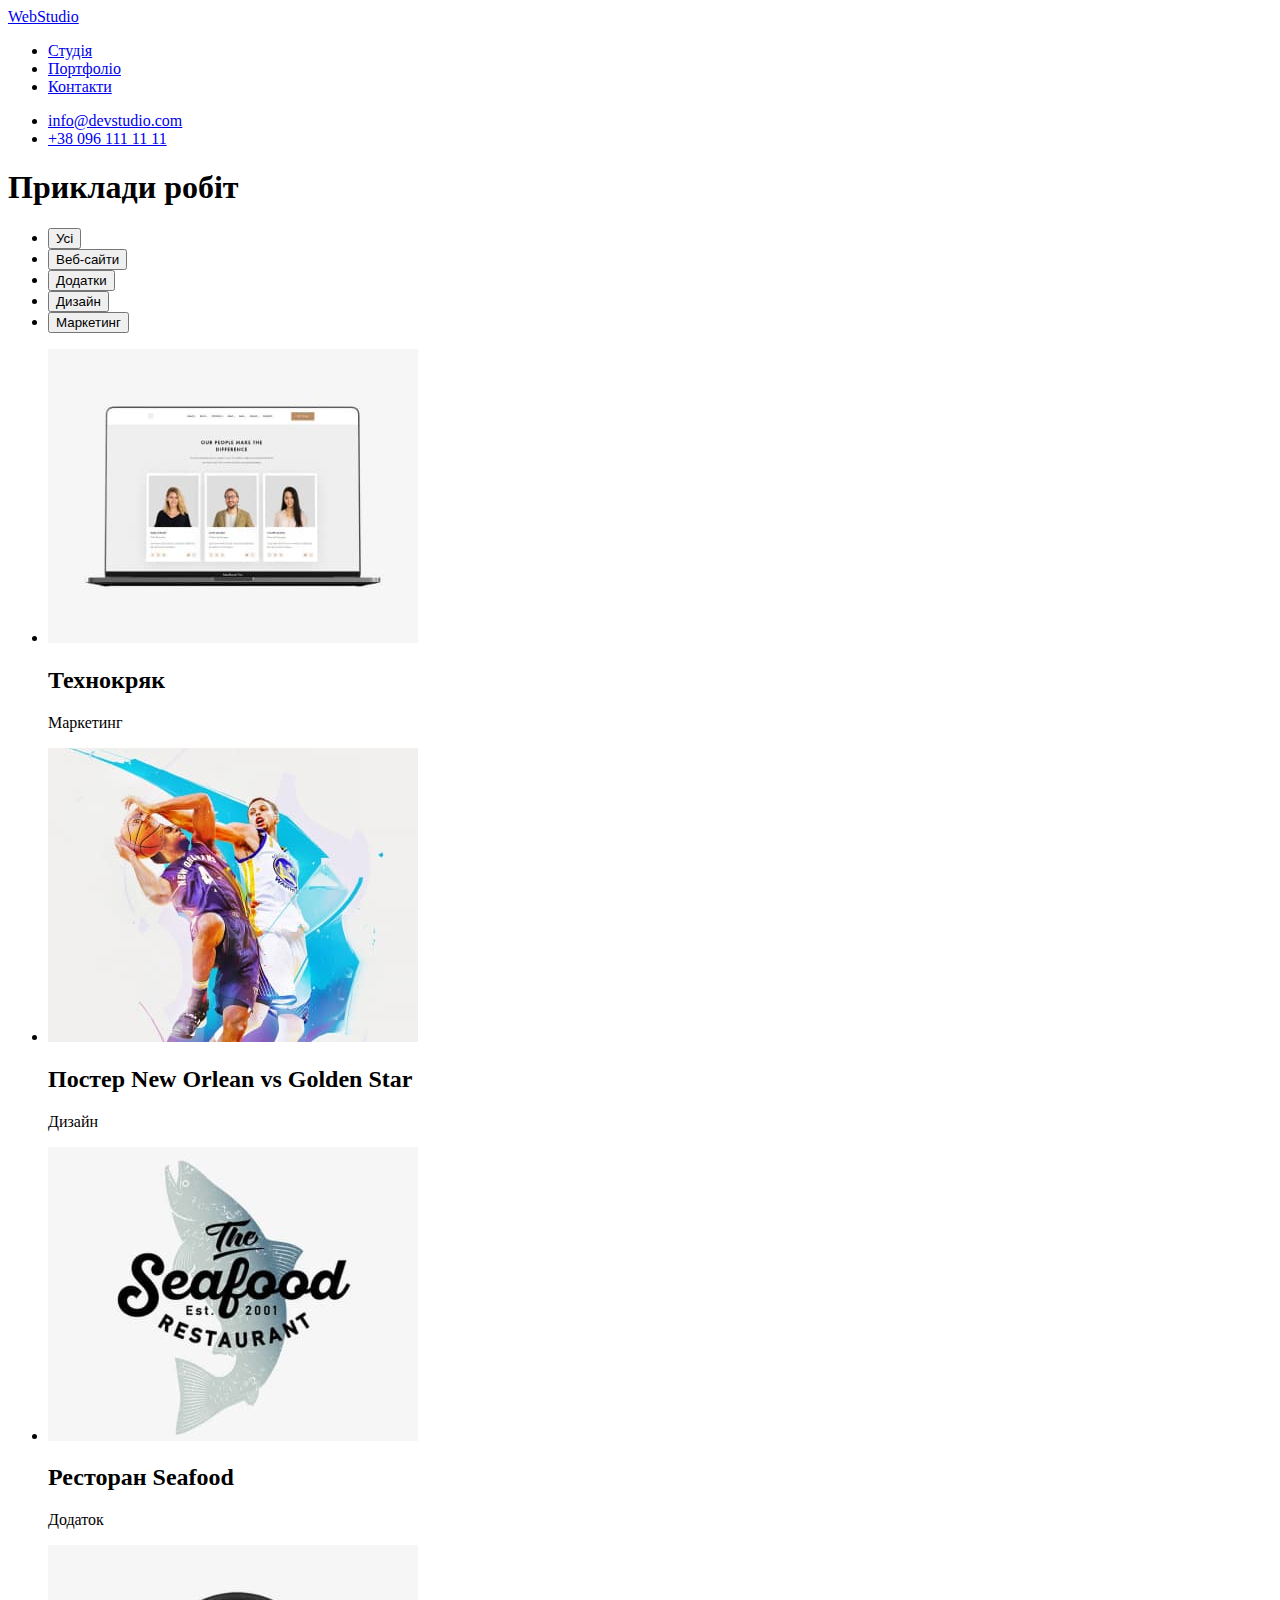
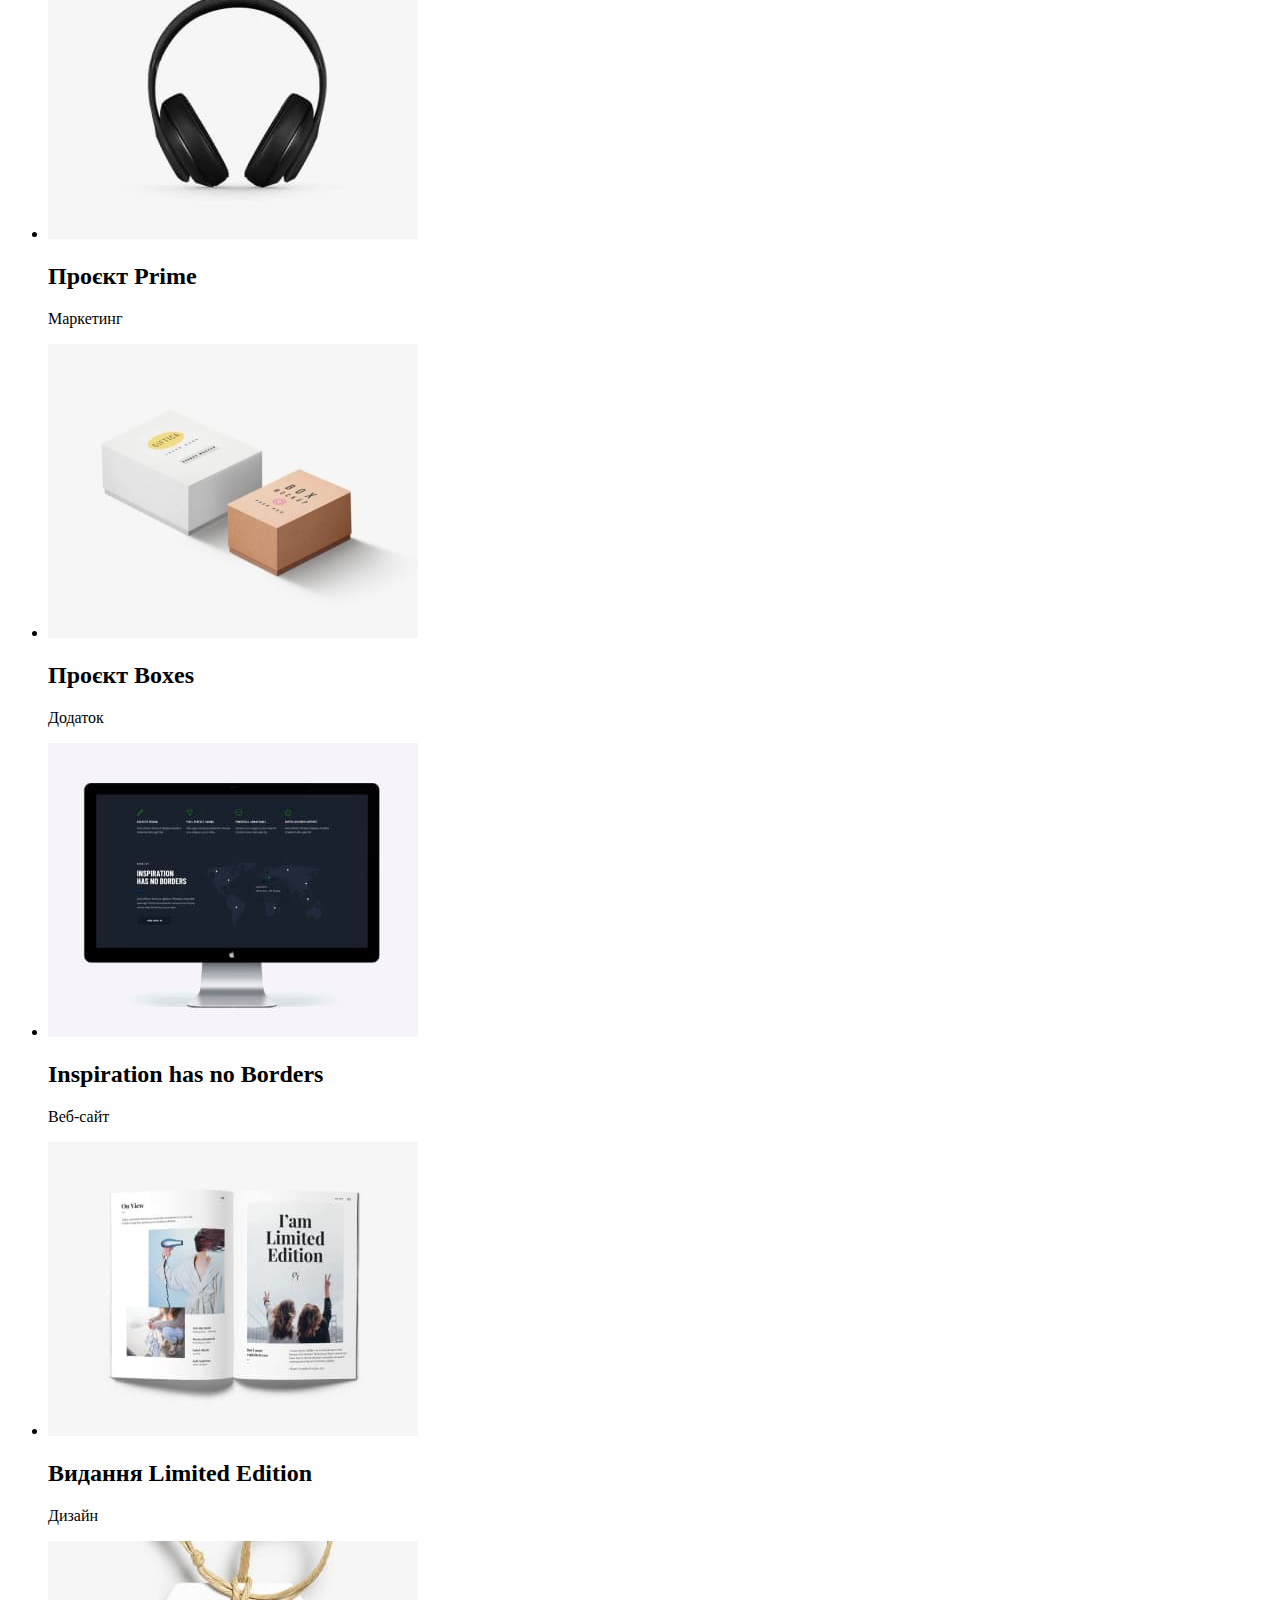
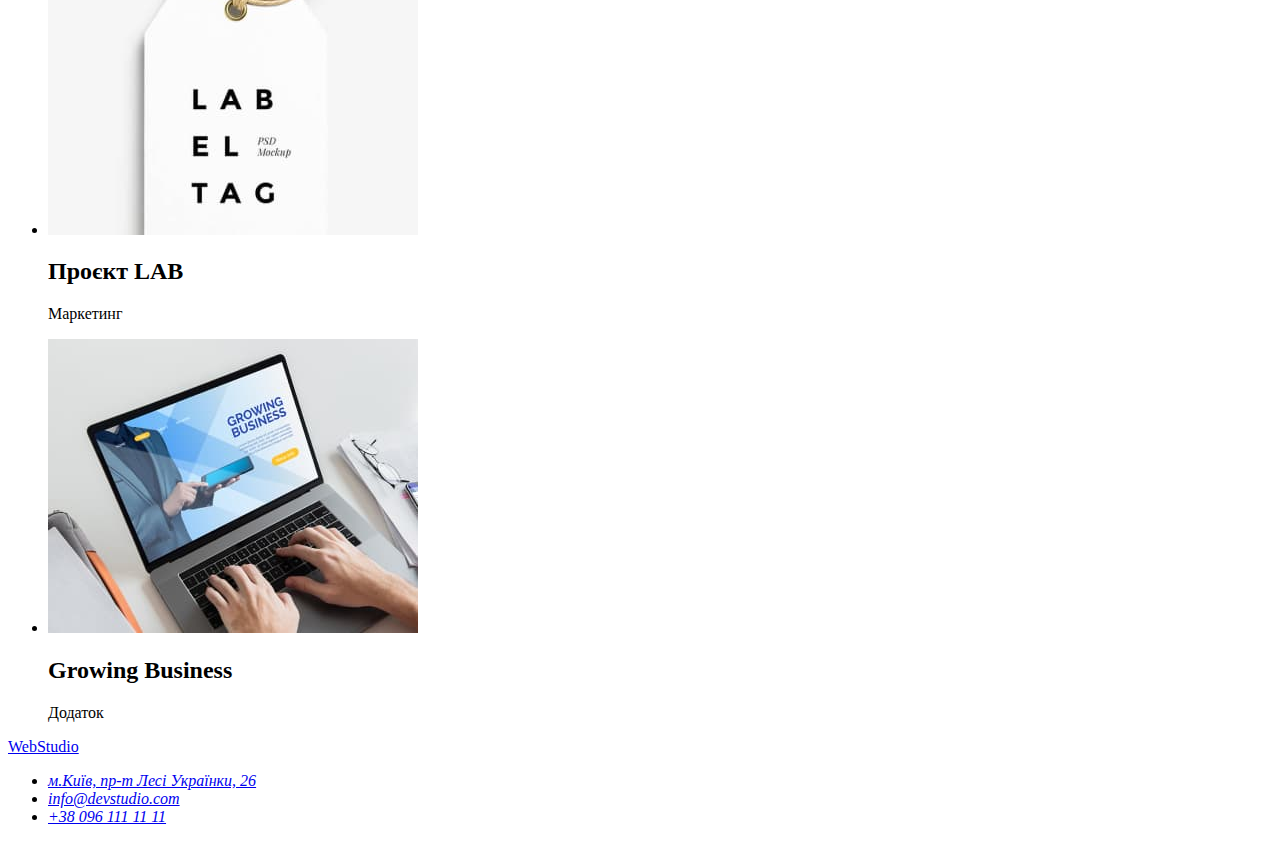
==== portfolio.html @ bfee5819 "add portfolio and class" ====
<!DOCTYPE html>
<html lang="uk">

<head>
    <meta charset="UTF-8">
    <meta http-equiv="X-UA-Compatible" content="IE=edge">
    <meta name="viewport" content="width=device-width, initial-scale=1.0">
    <title>Document</title>
    <link rel="preconnect" href="https://fonts.googleapis.com">
    <link rel="preconnect" href="https://fonts.gstatic.com" crossorigin>
    <link href="https://fonts.googleapis.com/css2?family=Raleway:wght@700&family=Roboto:wght@400;500;700;900&display=swap"
    rel="stylesheet">
    <link rel="stylesheet" href="./css/ctyles.css">
</head>

<body>
    <header>
        <nav>
            <a href="./index.html">WebStudio</a>
            <ul>
                <li><a href="#">Студія</a> </li>
                <li><a href="./portfolio.html">Портфоліо</a> </li>
                <li><a href="#">Контакти</a> </li>
            </ul>
        </nav>
        <ul>
            <li><a href="mailto:info@devstudio.com"> info@devstudio.com </a></li>
            <li><a href="tel:+380961111111">+38 096 111 11 11</a></li>
        </ul>
    </header>
    <main>
        <section>
            <h1>Приклади робіт</h1>
            <ul>
                <li><button type="button">Усі</button></li>
                <li><button type="button">Веб-сайти</button></li>
                <li><button type="button">Додатки</button></li>
                <li><button type="button">Дизайн</button></li>
                <li><button type="button">Маркетинг</button></li>
            </ul>
            <ul>
                <li>
                    <img src="./images/p1.jpg" alt="Чорні навушники" width="370" />
                    <h2>Технокряк</h2>
                    <p>Маркетинг</p>
                </li>
                <Li><img src="./images/p2.jpg" alt="Два баскетболісти з м'ячем" width="370" />
                    <h2>Постер New Orlean vs Golden Star</h2>
                    <p>Дизайн</p>
                </Li>
                <Li><img src="./images/p3.jpg" alt="Логотип ресторану з рибою на фоні" width="370" />
                    <h2>Ресторан Seafood</h2>
                    <p>Додаток</p>
                </Li>
                <Li><img src="./images/p4.jpg" alt="Навушники" width="370" />
                    <h2>Проєкт Prime</h2>
                    <p>Маркетинг</p>
                </Li>
                <Li><img src="./images/p5.jpg" alt="Біла та коричнева коробки" width="370" />
                    <h2>Проєкт Boxes</h2>
                    <p>Додаток</p>
                </Li>
                <Li><img src="./images/p6.jpg" alt="Макбук" width="370" />
                    <h2>Inspiration has no Borders</h2>
                    <p>Веб-сайт</p>
                </Li>
                <Li><img src="./images/p7.jpg" alt="Відкритий журнал" width="370" />
                    <h2>Видання Limited Edition</h2>
                    <p>Дизайн</p>
                </Li>
                <Li><img src="./images/p8.jpg" alt="Бірка для одягу з логотипом" width="370" />
                    <h2>Проєкт LAB</h2>
                    <p>Маркетинг</p>
                </Li>
                <Li><img src="./images/p9.jpg" alt="Ноутбук з сайтом компанії" width="370" />
                    <h2>Growing Business</h2>
                    <p>Додаток</p>
                </Li>
            </ul>
        </section>
    </main>
    <footer>
        <a href="./index.html">WebStudio</a>
        <address>
            <ul>
                <li><a href="https://goo.gl/maps/HZDYahPjMkfsDSxE6" target="_blank" rel="noopener noreferrer nofollow">
                        м.Київ, пр-т Лесі Українки, 26</a> </li>
                <li><a href="mailto:info@devstudio.com"> info@devstudio.com </a></li>
                <li><a href="tel:+380961111111">+38 096 111 11 11</a></li>
            </ul>
        </address>
    </footer>
</body>

</html>
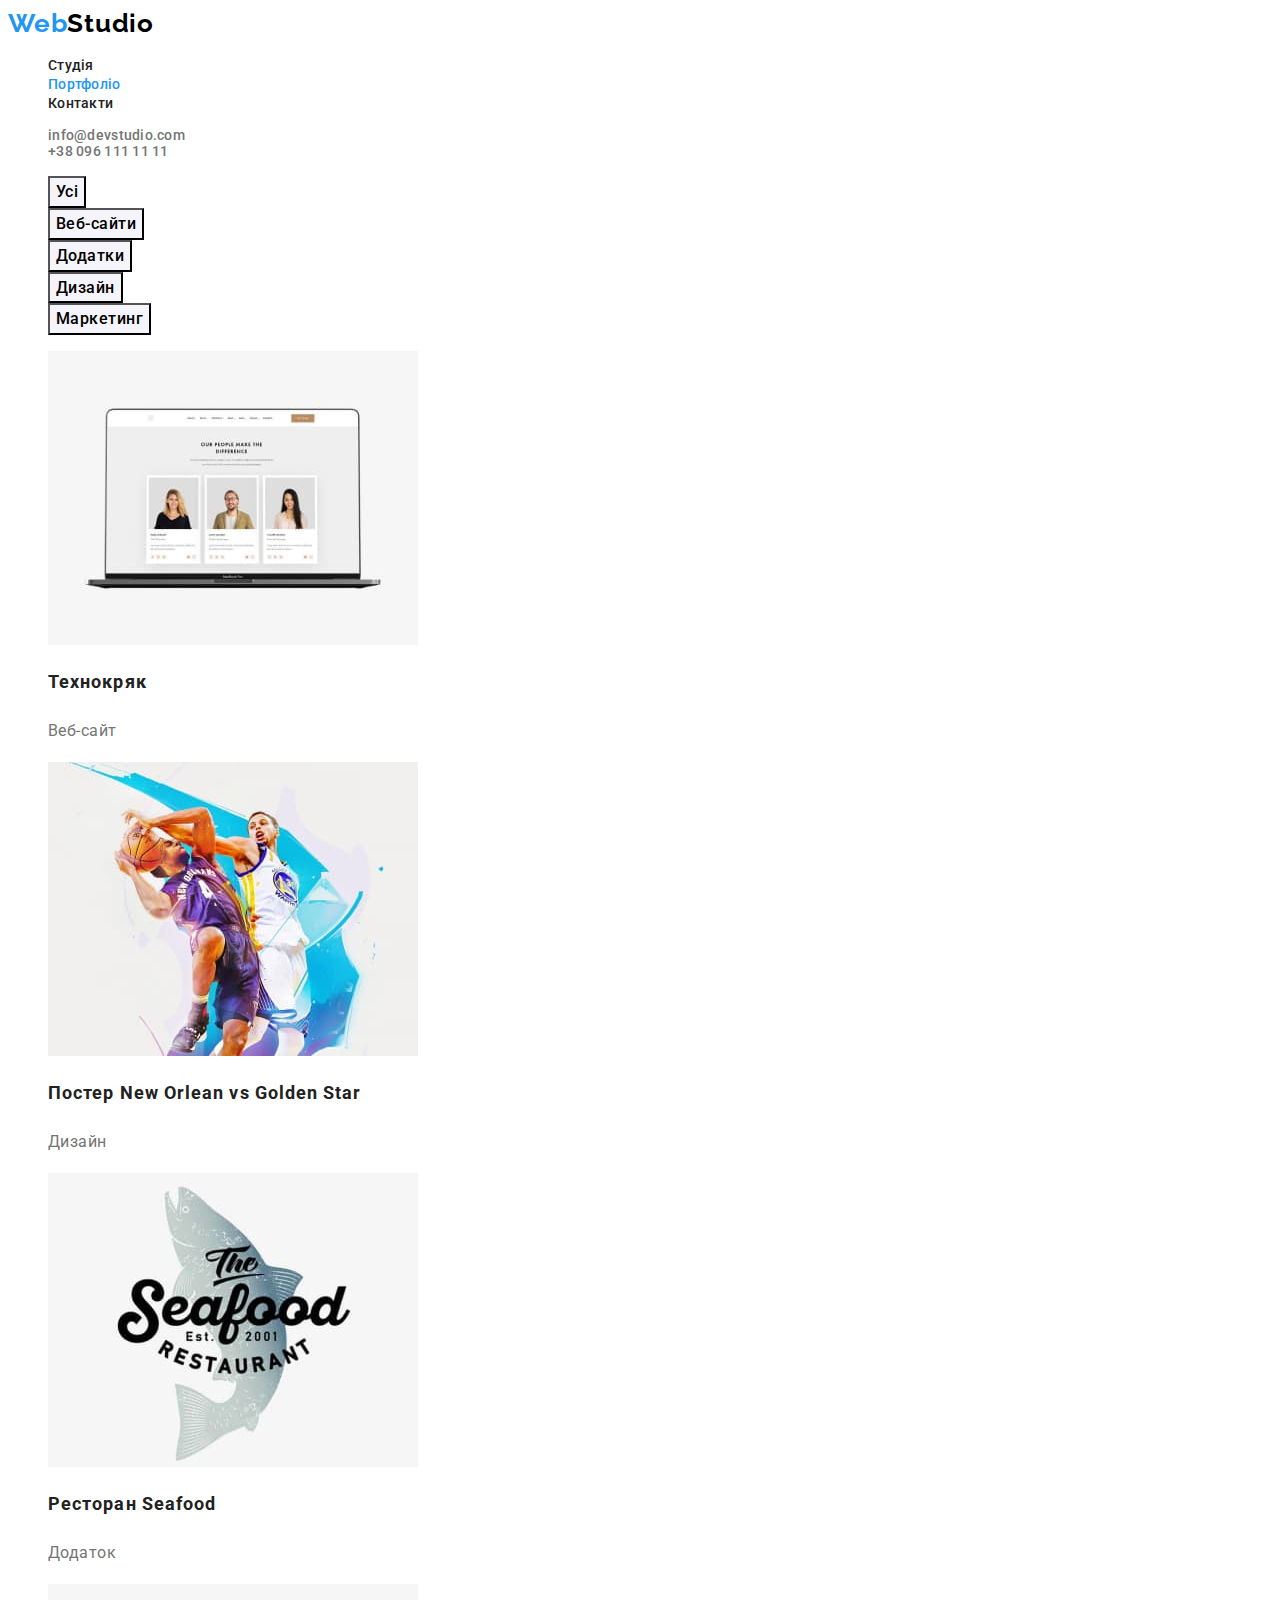
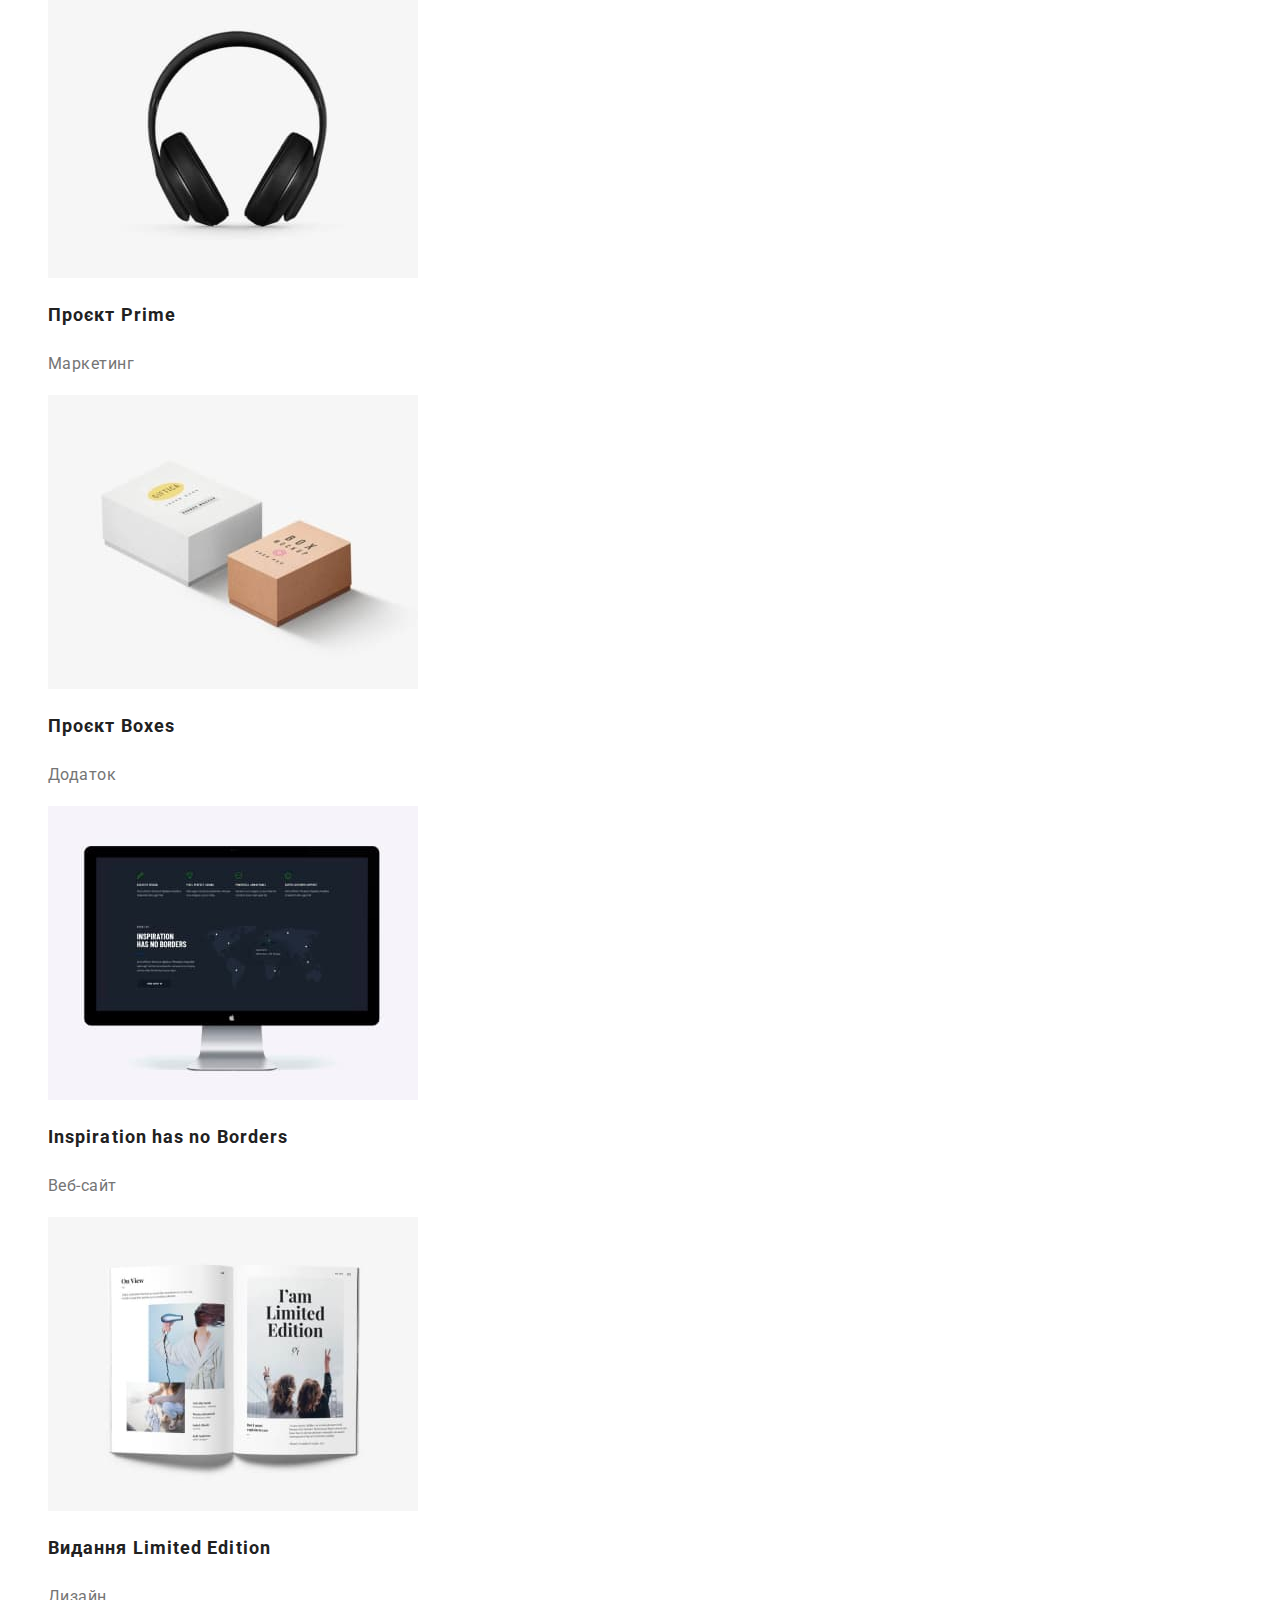
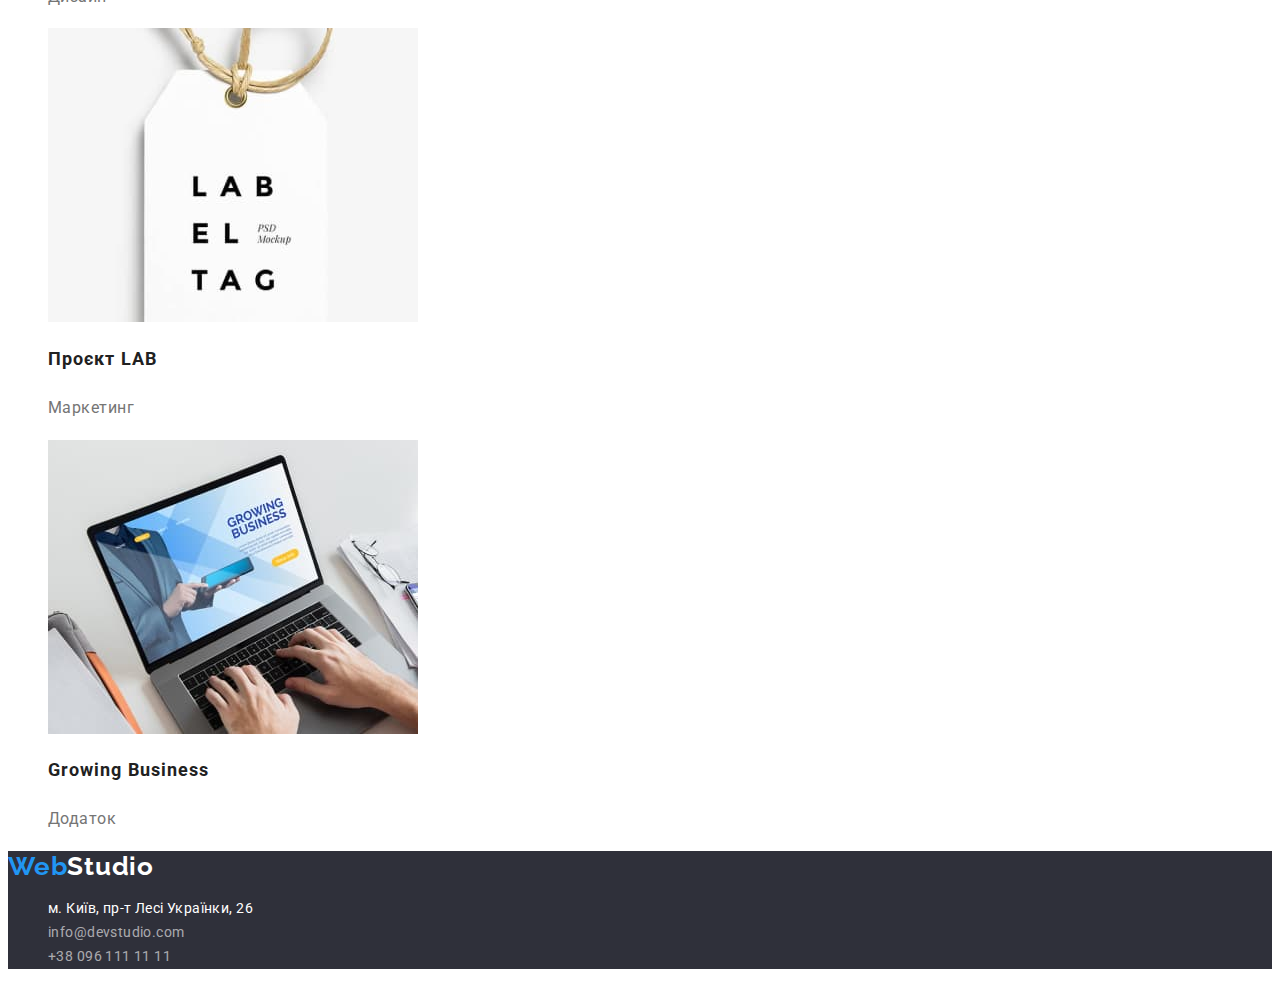
==== commit 000e6055: "finish css" ====
--- a/portfolio.html
+++ b/portfolio.html
@@ -5,88 +5,96 @@
     <meta charset="UTF-8">
     <meta http-equiv="X-UA-Compatible" content="IE=edge">
     <meta name="viewport" content="width=device-width, initial-scale=1.0">
-    <title>Document</title>
+    <title>Портфоліо</title>
     <link rel="preconnect" href="https://fonts.googleapis.com">
     <link rel="preconnect" href="https://fonts.gstatic.com" crossorigin>
-    <link href="https://fonts.googleapis.com/css2?family=Raleway:wght@700&family=Roboto:wght@400;500;700;900&display=swap"
-    rel="stylesheet">
+    <link
+        href="https://fonts.googleapis.com/css2?family=Raleway:wght@700&family=Roboto:wght@400;500;700;900&display=swap"
+        rel="stylesheet">
     <link rel="stylesheet" href="./css/ctyles.css">
 </head>
 
 <body>
-    <header>
-        <nav>
-            <a href="./index.html">WebStudio</a>
-            <ul>
-                <li><a href="#">Студія</a> </li>
-                <li><a href="./portfolio.html">Портфоліо</a> </li>
-                <li><a href="#">Контакти</a> </li>
+    <header class="main-header">
+        <nav class="site-nav">
+            <a href="./index.html" class="logo"><span class="logo blue">Web</span><span
+                    class="logo black">Studio</span></a>
+            <ul class="site-nav list">
+                <li class="list"><a class="link" href="./index.html">Студія</a> </li>
+                <li class="list"><a class="link current" href="./portfolio.html">Портфоліо</a> </li>
+                <li class="list"><a class="link" href="#">Контакти</a> </li>
             </ul>
         </nav>
-        <ul>
-            <li><a href="mailto:info@devstudio.com"> info@devstudio.com </a></li>
-            <li><a href="tel:+380961111111">+38 096 111 11 11</a></li>
+        </nav>
+        </nav>
+        <ul class="contacts-nav list">
+            <li class="mail list"><a class="link" href="mailto:info@devstudio.com"> info@devstudio.com </a></li>
+            <li class="tel list"><a class="link" href="tel:+380961111111">+38 096 111 11 11</a></li>
         </ul>
     </header>
     <main>
-        <section>
-            <h1>Приклади робіт</h1>
-            <ul>
-                <li><button type="button">Усі</button></li>
-                <li><button type="button">Веб-сайти</button></li>
-                <li><button type="button">Додатки</button></li>
-                <li><button type="button">Дизайн</button></li>
-                <li><button type="button">Маркетинг</button></li>
+        <section class="main-section">
+            <h1 class="visually-hidden">Приклади робіт</h1>
+            <ul class="works-menu">
+                <li class="menu-item"><button class="menu-btn" type="button">Усі</button></li>
+                <li class="menu-item"><button class="menu-btn" type="button">Веб-сайти</button></li>
+                <li class="menu-item"><button class="menu-btn" type="button">Додатки</button></li>
+                <li class="menu-item"><button class="menu-btn" type="button">Дизайн</button></li>
+                <li class="menu-item"><button class="menu-btn" type="button">Маркетинг</button></li>
             </ul>
-            <ul>
-                <li>
+            <ul class="works-content">
+                <li class="work-content-item">
                     <img src="./images/p1.jpg" alt="Чорні навушники" width="370" />
-                    <h2>Технокряк</h2>
-                    <p>Маркетинг</p>
+                    <h2 class="title">Технокряк</h2>
+                    <p class="text">Веб-сайт</p>
                 </li>
-                <Li><img src="./images/p2.jpg" alt="Два баскетболісти з м'ячем" width="370" />
-                    <h2>Постер New Orlean vs Golden Star</h2>
-                    <p>Дизайн</p>
+                <Li class="work-content-item"><img src="./images/p2.jpg" alt="Два баскетболісти з м'ячем" width="370" />
+                    <h2 class="title">Постер New Orlean vs Golden Star</h2>
+                    <p class="text">Дизайн</p>
                 </Li>
-                <Li><img src="./images/p3.jpg" alt="Логотип ресторану з рибою на фоні" width="370" />
-                    <h2>Ресторан Seafood</h2>
-                    <p>Додаток</p>
+                <Li class="work-content-item"><img src="./images/p3.jpg" alt="Логотип ресторану з рибою на фоні"
+                        width="370" />
+                    <h2 class="title">Ресторан Seafood</h2>
+                    <p class="text">Додаток</p>
                 </Li>
-                <Li><img src="./images/p4.jpg" alt="Навушники" width="370" />
-                    <h2>Проєкт Prime</h2>
-                    <p>Маркетинг</p>
+                <Li class="work-content-item"><img src="./images/p4.jpg" alt="Навушники" width="370" />
+                    <h2 class="title">Проєкт Prime</h2>
+                    <p class="text">Маркетинг</p>
                 </Li>
-                <Li><img src="./images/p5.jpg" alt="Біла та коричнева коробки" width="370" />
-                    <h2>Проєкт Boxes</h2>
-                    <p>Додаток</p>
+                <Li class="work-content-item"><img src="./images/p5.jpg" alt="Біла та коричнева коробки" width="370" />
+                    <h2 class="title">Проєкт Boxes</h2>
+                    <p class="text">Додаток</p>
                 </Li>
-                <Li><img src="./images/p6.jpg" alt="Макбук" width="370" />
-                    <h2>Inspiration has no Borders</h2>
-                    <p>Веб-сайт</p>
+                <Li class="work-content-item"><img src="./images/p6.jpg" alt="Макбук" width="370" />
+                    <h2 class="title">Inspiration has no Borders</h2>
+                    <p class="text">Веб-сайт</p>
                 </Li>
-                <Li><img src="./images/p7.jpg" alt="Відкритий журнал" width="370" />
-                    <h2>Видання Limited Edition</h2>
-                    <p>Дизайн</p>
+                <Li class="work-content-item"><img src="./images/p7.jpg" alt="Відкритий журнал" width="370" />
+                    <h2 class="title">Видання Limited Edition</h2>
+                    <p class="text">Дизайн</p>
                 </Li>
-                <Li><img src="./images/p8.jpg" alt="Бірка для одягу з логотипом" width="370" />
-                    <h2>Проєкт LAB</h2>
-                    <p>Маркетинг</p>
+                <Li class="work-content-item"><img src="./images/p8.jpg" alt="Бірка для одягу з логотипом"
+                        width="370" />
+                    <h2 class="title">Проєкт LAB</h2>
+                    <p class="text">Маркетинг</p>
                 </Li>
-                <Li><img src="./images/p9.jpg" alt="Ноутбук з сайтом компанії" width="370" />
-                    <h2>Growing Business</h2>
-                    <p>Додаток</p>
+                <Li class="work-content-item"><img src="./images/p9.jpg" alt="Ноутбук з сайтом компанії" width="370" />
+                    <h2 class="title">Growing Business</h2>
+                    <p class="text">Додаток</p>
                 </Li>
             </ul>
         </section>
     </main>
-    <footer>
-        <a href="./index.html">WebStudio</a>
-        <address>
-            <ul>
-                <li><a href="https://goo.gl/maps/HZDYahPjMkfsDSxE6" target="_blank" rel="noopener noreferrer nofollow">
-                        м.Київ, пр-т Лесі Українки, 26</a> </li>
-                <li><a href="mailto:info@devstudio.com"> info@devstudio.com </a></li>
-                <li><a href="tel:+380961111111">+38 096 111 11 11</a></li>
+    <footer class="footer-section">
+        <a href="./index.html" class="logo">
+            <span class="logo blue">Web</span><span class="logo white">Studio</span></a>
+        <address class="adress-nav">
+            <ul class="adress-nav-list">
+                <li class="adress list"><a class="adress link" href="https://goo.gl/maps/HZDYahPjMkfsDSxE6"
+                        target="_blank" rel="noopener noreferrer nofollow">м.
+                        Київ, пр-т Лесі Українки, 26</a> </li>
+                <li class="mail list"><a class="link" href="mailto:info@devstudio.com"> info@devstudio.com </a></li>
+                <li class="tel list"><a class="link" href="tel:+380961111111">+38 096 111 11 11</a></li>
             </ul>
         </address>
     </footer>
--- a/css/ctyles.css
+++ b/css/ctyles.css
@@ -0,0 +1,232 @@
+:root {
+  --primary-font: "Roboto", sans-serif;
+  --logo-font: "Raleway", sans-serif;
+  --secondaty-bg-color: #f5f4fa;
+  --primary-bg-color: #ffffff;
+  --primary-dark-color: #2f303a;
+  --primary-accent-color: #2196f3;
+  --title-text-color: #212121;
+  --primary-text-color: #757575;
+}
+
+body {
+  background-color: var(--primary-bg-color);
+  color: var(--primary-text-color);
+  font-family: var(--primary-font);
+  letter-spacing: 0.03em;
+}
+.title {
+  color: var(--title-text-color);
+}
+.logo {
+  text-decoration: none;
+  font-family: var(--logo-font);
+  font-weight: 700;
+  font-size: 26px;
+  line-height: 1.19;
+  letter-spacing: 0.03em;
+}
+.visually-hidden {
+  position: absolute;
+  white-space: nowrap;
+  width: 1px;
+  height: 1px;
+  overflow: hidden;
+  border: 0;
+  padding: 0;
+  clip: rect(0 0 0 0);
+  clip-path: inset(50%);
+  margin: -1px;
+}
+/* =====Header===== */
+.logo .blue {
+  color: var(--primary-accent-color);
+}
+.logo .black {
+  color: #000000;
+}
+
+.link {
+  text-decoration: none;
+}
+.logo .white {
+  color: var(--primary-bg-color);
+}
+.main-header {
+  background-color: var(--primary-bg-color);
+}
+.list {
+  list-style: none;
+}
+.link {
+  color: var(--primary-text-color);
+  text-decoration: none;
+}
+.site-nav .link {
+  font-family: var(--primary-font);
+  font-weight: 500;
+  font-size: 14px;
+  line-height: 1.14;
+  letter-spacing: 0.02em;
+  color: var(--title-text-color);
+}
+.contacts-nav .list {
+  color: var(--primary-text-color);
+  font-weight: 500;
+  font-size: 14px;
+  line-height: 1.14;
+  letter-spacing: 0.02em;
+}
+
+.site-nav .link:focus,
+.site-nav .link:hover,
+.site-nav .link:active {
+  color: var(--primary-accent-color);
+}
+.site-nav .link.current {
+  color: var(--primary-accent-color);
+}
+.contacts-nav .link:focus,
+.contacts-nav .link:hover {
+  color: var(--primary-accent-color);
+}
+.contacts-nav .link {
+  color: var(--primary-text-color);
+}
+/* ======Hero====== */
+.hero {
+  background-color: var(--primary-dark-color);
+}
+.hero-title {
+  font-family: var(--primary-font);
+  font-weight: 900;
+  font-size: 44px;
+  line-height: 1.36;
+  text-align: center;
+  letter-spacing: 0.06em;
+  text-transform: uppercase;
+
+  color: var(--primary-bg-color);
+}
+.model-open-btn {
+  background-color: var(--primary-accent-color);
+  color: var(--primary-bg-color);
+  font-family: inherit;
+  font-weight: 700;
+  font-size: 16px;
+  line-height: 1.88;
+  text-align: center;
+  letter-spacing: 0.06em;
+  cursor: pointer;
+}
+.model-open-btn:hover,
+.model-open-btn:focus {
+  background-color: #188ce8;
+}
+
+/* =====main===== */
+.features-title {
+  font-family: var(--primary-font);
+  font-weight: 700;
+  font-size: 14px;
+  line-height: 1.14;
+  text-transform: uppercase;
+  color: var(--title-text-color);
+}
+.features-item.text {
+  font-weight: 400;
+  font-size: 14px;
+  line-height: 1.71;
+  color: var(--primary-text-color);
+}
+.working-title {
+  font-weight: 700;
+  font-size: 36px;
+  line-height: 1.17;
+  text-align: center;
+  color: var(--title-text-color);
+}
+.team-title {
+  font-weight: 700;
+  font-size: 36px;
+  line-height: 1.17;
+  text-align: center;
+  color: var(--title-text-color);
+}
+.team-item.title {
+  font-weight: 500;
+  font-size: 16px;
+  line-height: 1.19;
+  text-align: center;
+}
+.team-section {
+  background-color: var(--secondaty-bg-color);
+}
+.team .list {
+  background-color: var(--primary-bg-color);
+}
+.team-item-text {
+  font-weight: 400;
+  font-size: 16px;
+  line-height: 1.19;
+  text-align: center;
+}
+/* =======footer======= */
+
+.footer-section {
+  background-color: var(--primary-dark-color);
+}
+.adress-nav-list .link {
+  text-decoration: none;
+  font-style: normal;
+  font-weight: 400;
+  font-size: 14px;
+  line-height: 1.71;
+  letter-spacing: 0.03em;
+  color: rgba(255, 255, 255, 0.6);
+}
+
+.adress .link {
+  font-style: normal;
+  font-weight: 400;
+  font-size: 14px;
+  line-height: 1.71;
+  letter-spacing: 0.03em;
+  color: var(--primary-bg-color);
+}
+
+.adress-nav-list .link:hover,
+.adress-nav-list .link:focus {
+  color: var(--primary-accent-color);
+}
+
+/*=========Portfolio========  */
+.works-menu,
+.works-content {
+  list-style: none;
+}
+.works-menu .menu-btn {
+  font-family: var(--primary-font);
+  font-weight: 500;
+  font-size: 16px;
+  line-height: 1.62;
+  letter-spacing: 0.03em;
+  background-color: var(--secondaty-bg-color);
+}
+.menu-btn:hover,
+.menu-btn:focus {
+  color: var(--primary-bg-color);
+  background-color: var(--primary-accent-color);
+  cursor: pointer;
+}
+.work-content-item .title {
+  font-weight: 700;
+  font-size: 18px;
+  line-height: 2;
+  letter-spacing: 0.06em;
+}
+.work-content-item .text {
+  font-weight: 400;
+  font-size: 16px;
+  line-height: 1.88;
+}
